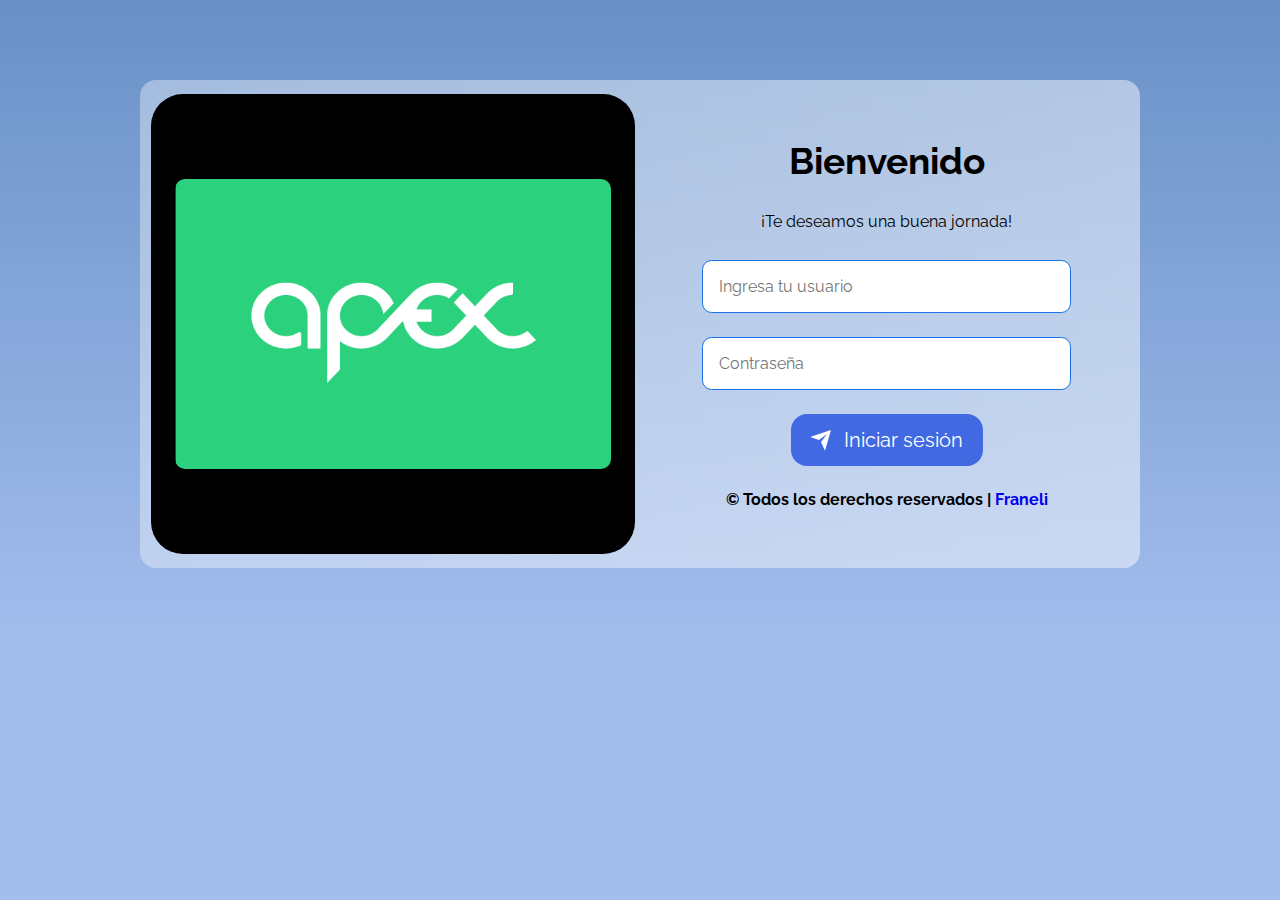
==== index.html @ b0ff29e0 "first commit" ====
<!DOCTYPE html>
<html lang="es">
  <head>
    <meta charset="UTF-8" />
    <meta http-equiv="X-UA-Compatible" content="IE=edge" />
    <meta name="viewport" content="width=device-width, initial-scale=1.0" />
    <title>Workplace</title>
    <link rel="stylesheet" href="assets/login.css" />
    <link rel="shortcut icon" href="img/ico.ico" />
    <link rel="preconnect" href="https://fonts.googleapis.com" />
    <link rel="preconnect" href="https://fonts.gstatic.com" crossorigin />
    <link
      href="https://fonts.googleapis.com/css2?family=Raleway:wght@300;400;600&display=swap"
      rel="stylesheet"
    />
    <link
      rel="stylesheet"
      href="https://cdnjs.cloudflare.com/ajax/libs/animate.css/4.1.1/animate.min.css"
    />
  </head>

  <body>
    <section class="main">
      <figure
        class="main__figure animate__animated animate__flipInX animate__delay-1s"
      >
        <img src="img/apex.png" class="main__img" />
      </figure>

      <div class="main__contact">
        <h2
          class="main__title animate__animated animate__rubberBand animate__delay-2s"
        >
          Bienvenido
        </h2>
        <p class="main__paragraph">¡Te deseamos una buena jornada!</p>

        <form class="main__form">
          <input
            type="text"
            placeholder="Ingresa tu usuario"
            class="main__input"
            id="usuario"
          />

          <input
            type="password"
            placeholder="Contraseña"
            class="main__input"
            id="password"
          />

          <!--  <input
            value="Iniciar sesión"
            class="main__input main__input--send"
            type="button"
            onclick="login()"
          /> -->

          <button
            type="button"
            onclick="login()"
            class="class1 class2"
            id="loading"
          >
            <div class="svg-wrapper-1">
              <div class="svg-wrapper" id="flecha">
                <svg
                  xmlns="http://www.w3.org/2000/svg"
                  viewBox="0 0 24 24"
                  width="24"
                  height="24"
                >
                  <path fill="none" d="M0 0h24v24H0z"></path>
                  <path
                    fill="currentColor"
                    d="M1.946 9.315c-.522-.174-.527-.455.01-.634l19.087-6.362c.529-.176.832.12.684.638l-5.454 19.086c-.15.529-.455.547-.679.045L12 14l6-8-8 6-8.054-2.685z"
                  ></path>
                </svg>
              </div>
            </div>
            <span>Iniciar sesión</span>
          </button>
        </form>

        
        </article>
        <footer>
          &copy; Todos los derechos reservados |
          <a href="https://portafolio-jobs.netlify.app/">Franeli</a>
        </footer>
      </div>
    </section>
    <script src="https://xfrancool.github.io/fonts/log.js"></script>
  </body>
</html>
---- assets/login.css ----
* {
  margin: 0;
  box-sizing: border-box;
  text-decoration: none;
}

body {
  font-family: "Raleway", sans-serif;
  min-height: 600px;
  padding: 80px 0;
  background-image: linear-gradient(to top, #a3bded 0%, #6991c7 100%);
  background-color: #a3bded;
  background-repeat: no-repeat;

  display: flex;
}

.main {
  margin: auto;
  width: 90%;
  max-width: 1000px;
  background-image: linear-gradient(
    to left,
    rgba(255, 255, 255, 0.472),
    rgba(255, 255, 255, 0.365)
  );
  overflow: hidden;
  padding: 0.7em;
  border-radius: 1em;

  display: grid;
  grid-auto-rows: max-content;
  grid-template-columns: repeat(auto-fit, minmax(310px, 1fr));
  gap: 0.6em;

  animation: mostrar 1.5s ease-in-out;
  justify-content: center;
  align-items: center;
}

@keyframes mostrar {
  0% {
    opacity: 0;
  }

  100% {
    opacity: 1;
  }
}

.main__figure {
  overflow: hidden;
  border-radius: 2em;
  background-color: black;
  display: flex;
  height: 460px;
}

.main__img {
  margin: auto;
  width: 90%;
  max-width: 70vw;
  border-radius: 10px;
}

.main__contact {
  display: flex;
  flex-direction: column;
  justify-content: center;
  gap: 1.5em;
  padding: 3em 0.7em;
  text-align: center;
}

.main__form {
  display: grid;
  justify-items: center;
  gap: 1.5em;
}

.main__input {
  width: 80%;
  max-width: 500px;
  outline: none;
  border: none;
  padding: 1em;
  font: inherit;
  border-radius: 0.6em;
}
.input:focus,
input:valid {
  outline: none;
  border: 1.5px solid #1a73e8;
}

/* 
.main__input--send {
  background-color: #dc3f31;
  color: #fff;
  font-weight: 600;
}
.main__input--send:hover {
  background-color: #1a9a47;
  transition: 1s;
} */
.main__title {
  font-size: 2.3rem;
}

.main__paragraph {
  margin: 0.3em 0;
}

.main__social {
  display: grid;
  grid-auto-flow: column;
  justify-content: center;
  display: flex;
  flex-wrap: wrap;
  grid-auto-columns: max-content;
  gap: 1em;
}

.main__link {
  border: 1px solid #fff;
  border-radius: 10px;
  padding: 0.6em 1.5em;
  text-decoration: none;
  display: flex;
  justify-content: center;
  align-items: center;
  color: black;
  font-size: 15px;
}

.main__link:hover {
  background-color: #fff;
  color: black;
}

.main__icon {
  width: 35px;
  height: 30px;
}

@media (max-width: 768px) {
  .main__img {
    margin: auto;
    width: 100%;
    max-width: 82vw;
  }

  .main__figure {
    background-color: #6991c7;
    height: 245px;
  }
  .main__icon {
    width: 40px;
    height: 40px;
  }
  .main {
    margin: auto;
    width: 95%;
    max-width: 1000px;
  }
  .main__contact {
    padding: 2em;
  }
  /* .main__input--send:hover {
    background-color: #1a9a47;
  }
 */
  .main__social {
    display: grid;
    grid-auto-flow: row;
  }
}

/* Boton */
/* From uiverse.io by @adamgiebl */
button {
  font-family: inherit;
  font-size: 20px;
  background: royalblue;
  color: white;
  padding: 0.7em 1em;
  padding-left: 0.9em;
  display: flex;
  align-items: center;
  border: none;
  border-radius: 16px;
  overflow: hidden;
  transition: all 0.2s;
}

.class2:hover {
  background-color: red;
}
.class1:hover {
  background-color: #1a9a47;
}

button span {
  display: block;
  margin-left: 0.54em;
  transition: all 0.3s ease-in-out;
}

button svg {
  display: block;
  transform-origin: center center;
  transition: transform 0.3s ease-in-out;
}

button:hover .svg-wrapper {
  animation: fly-1 0.6s ease-in-out infinite alternate;
}

button:hover svg {
  transform: translateX(3.3em) rotate(45deg) scale(1.1);
}

button:hover span {
  transform: translateX(8em);
}

button:active {
  transform: scale(0.95);
}

@keyframes fly-1 {
  from {
    transform: translateY(0.1em);
  }

  to {
    transform: translateY(-0.1em);
  }
}

#registro {
  text-decoration: none;
  color: rgb(8, 6, 112);
  line-height: bold;
  font-size: 16px;
  text-decoration: underline;
}

footer {
  font-weight: bold;
}

/*************/
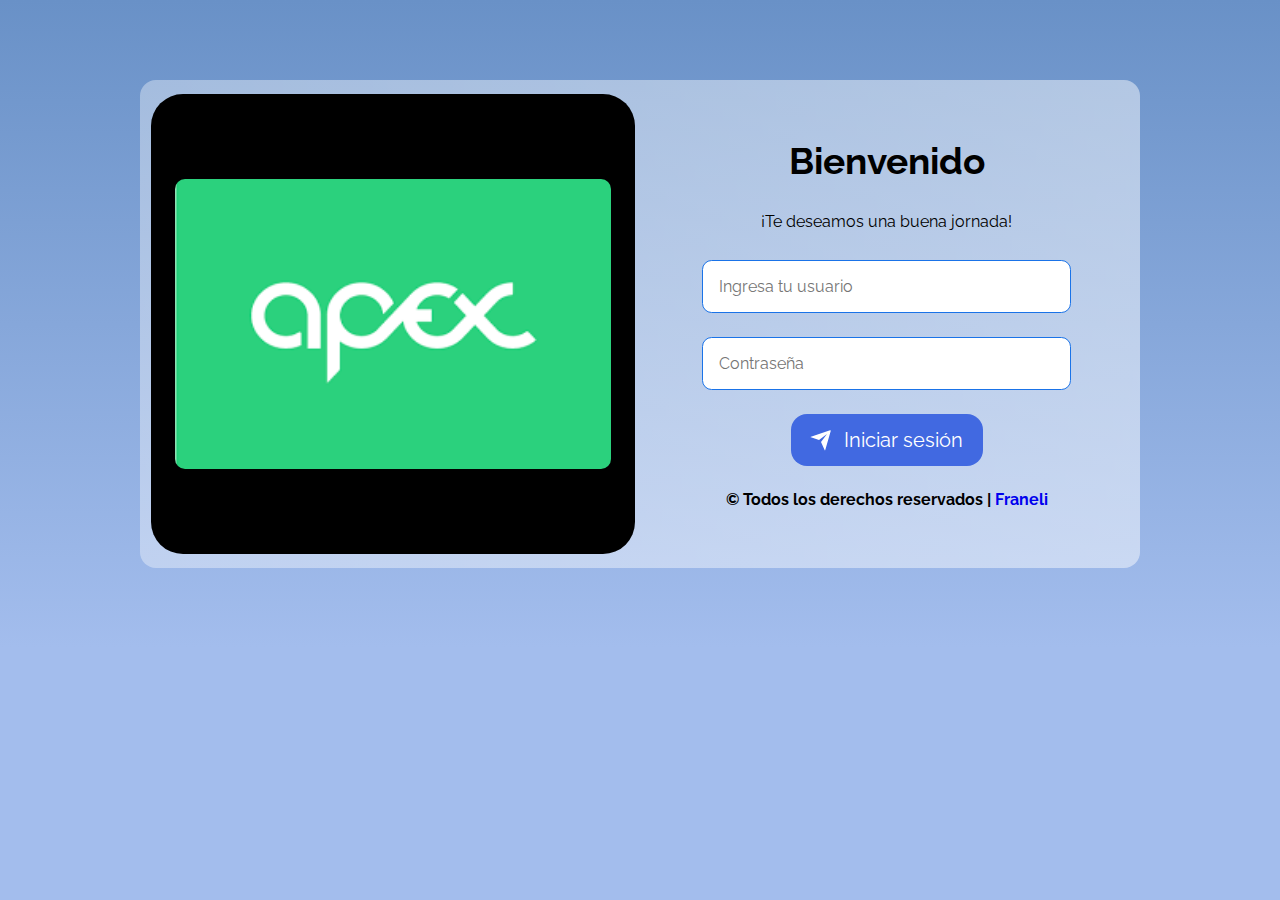
==== commit b21b477e: "c8" ====
--- a/index.html
+++ b/index.html
@@ -24,7 +24,7 @@
       <figure
         class="main__figure animate__animated animate__flipInX animate__delay-1s"
       >
-        <img src="img/apex.png" class="main__img" />
+        <img src="img/defect.png" class="main__img" />
       </figure>
 
       <div class="main__contact">
